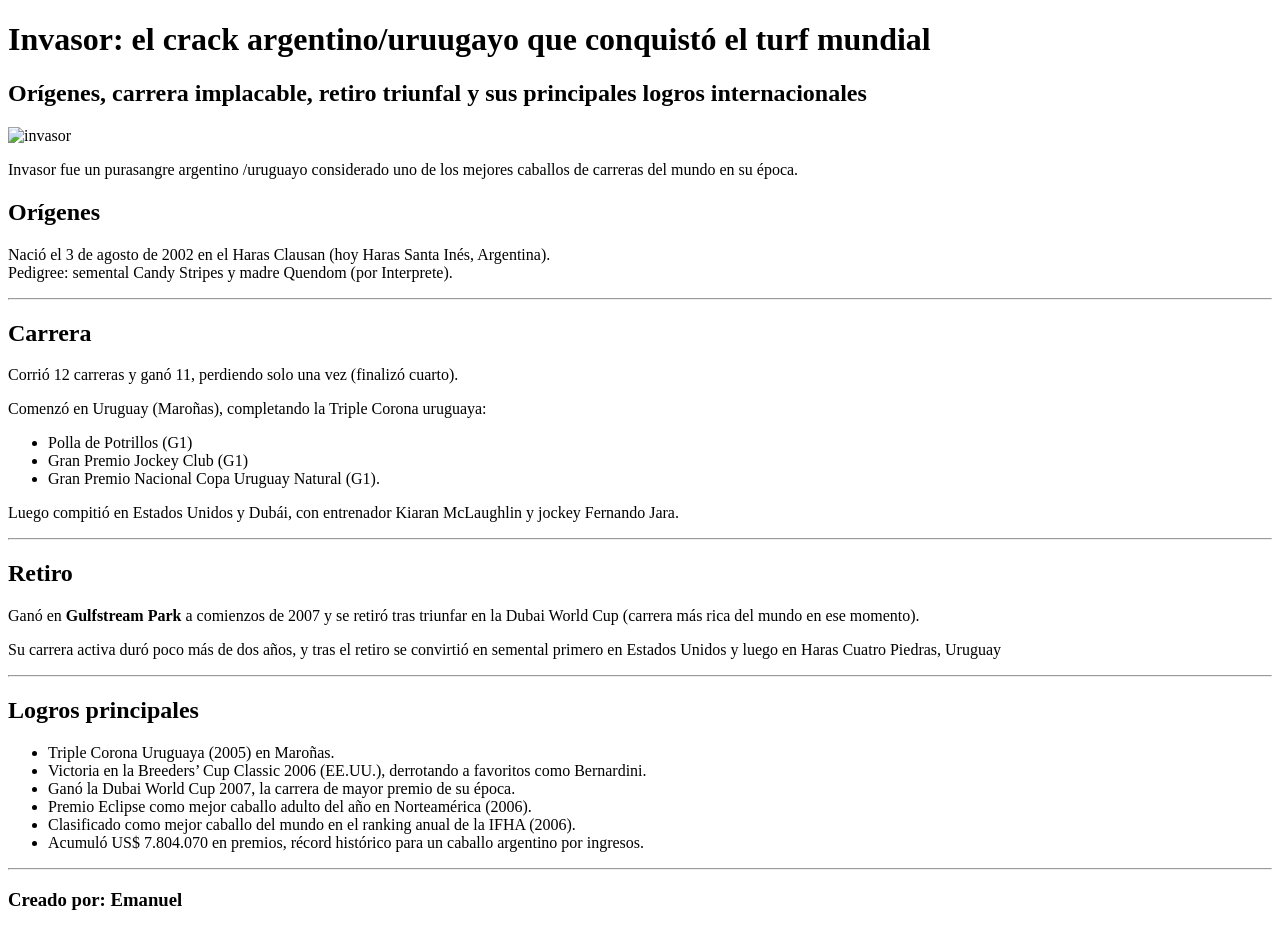
==== index.html @ 3a6fdaa8 "primera pagina" ====
<!DOCTYPE html>
<html lang="es">
<head>
    <meta charset="UTF-8">
    <meta name="viewport" content="width=device-width, initial-scale=1.0">
    <link rel="stylesheet" href="estilo.css">
    <title> 
        La leyenda rioplatense
    </title>
</head>
<body>
    <header>
        <title>
            Hola
        </title>
        <h1 class = "titulo"> 
            Invasor: el crack argentino/uruugayo que conquistó el turf mundial
        </h1>
        <h2 class = "subtitulo">
            Orígenes, carrera implacable, retiro triunfal y sus principales logros internacionales
        </h2>
        <img class = "imagen" src = "https://www.cuatropiedras.com/fotos_galeria_imagenes/cuatropiedras/74446__Invasor/Invasor_00001.jpg" alt = "invasor" >
        <p class = "parrafo"> 
            Invasor fue un purasangre argentino /uruguayo considerado uno de los mejores caballos de carreras del mundo en su época.
        </p>
    </header>
    <main>
        <section>
            <h2 class = "subtitulo">
                Orígenes
            </h2>
            <p class = "parrafo">
                Nació el 3 de agosto de 2002 en el Haras Clausan (hoy Haras Santa Inés, Argentina). <br>
                Pedigree: semental Candy Stripes y madre Quendom (por Interprete).
            </p>
        </section><hr>
        <section>
            <h2 class = "subtitulo">
                Carrera
            </h2>
            <p class = "parrafo">
                Corrió 12 carreras y ganó 11, perdiendo solo una vez (finalizó cuarto).   
            </p>
            <p class = "parrafo">
                Comenzó en Uruguay (Maroñas), completando la Triple Corona uruguaya:
            </p>
            <ul class = "lista">
                <li> 
                    Polla de Potrillos (G1)
                </li>
                <li>
                    Gran Premio Jockey Club (G1)
                </li>
                <li>
                    Gran Premio Nacional Copa Uruguay Natural (G1).
                </li>
            </ul>
            <p class = "parrafo">
                Luego compitió en Estados Unidos y Dubái, con entrenador Kiaran McLaughlin y jockey Fernando Jara.
            </p>
        </section><hr>
        <section>
            <h2 class = "subtitulo">
                Retiro
            </h2>
            <p class = "parrafo">
                Ganó en <strong>Gulfstream Park</strong> a comienzos de 2007 y se retiró tras triunfar en la Dubai World Cup (carrera más rica del mundo en ese momento).
            </p>
            <p class = "parrafo">
                Su carrera activa duró poco más de dos años, y tras el retiro se convirtió en semental primero en Estados Unidos y luego en Haras Cuatro Piedras, Uruguay
            </p>
        </section><hr>
        <section>
            <h2 class = "subtitulo">
                Logros principales
            </h2>
            <ul class = "lista">
                <li>
                    Triple Corona Uruguaya (2005) en Maroñas.
                </li>
                <li>
                    Victoria en la Breeders’ Cup Classic 2006 (EE.UU.), derrotando a favoritos como Bernardini.
                </li>
                <li>
                    Ganó la Dubai World Cup 2007, la carrera de mayor premio de su época.
                </li>
                <li>
                    Premio Eclipse como mejor caballo adulto del año en Norteamérica (2006).
                </li>
                <li>
                    Clasificado como mejor caballo del mundo en el ranking anual de la IFHA (2006).
                </li>
                <li>
                    Acumuló US$ 7.804.070 en premios, récord histórico para un caballo argentino por ingresos.
                </li>
            </ul>
        </section><hr>
    </main>
    <footer>
        <h3 class = "3titulo">
            Creado por: Emanuel
        </h3>
    </footer>
</body>
</html>
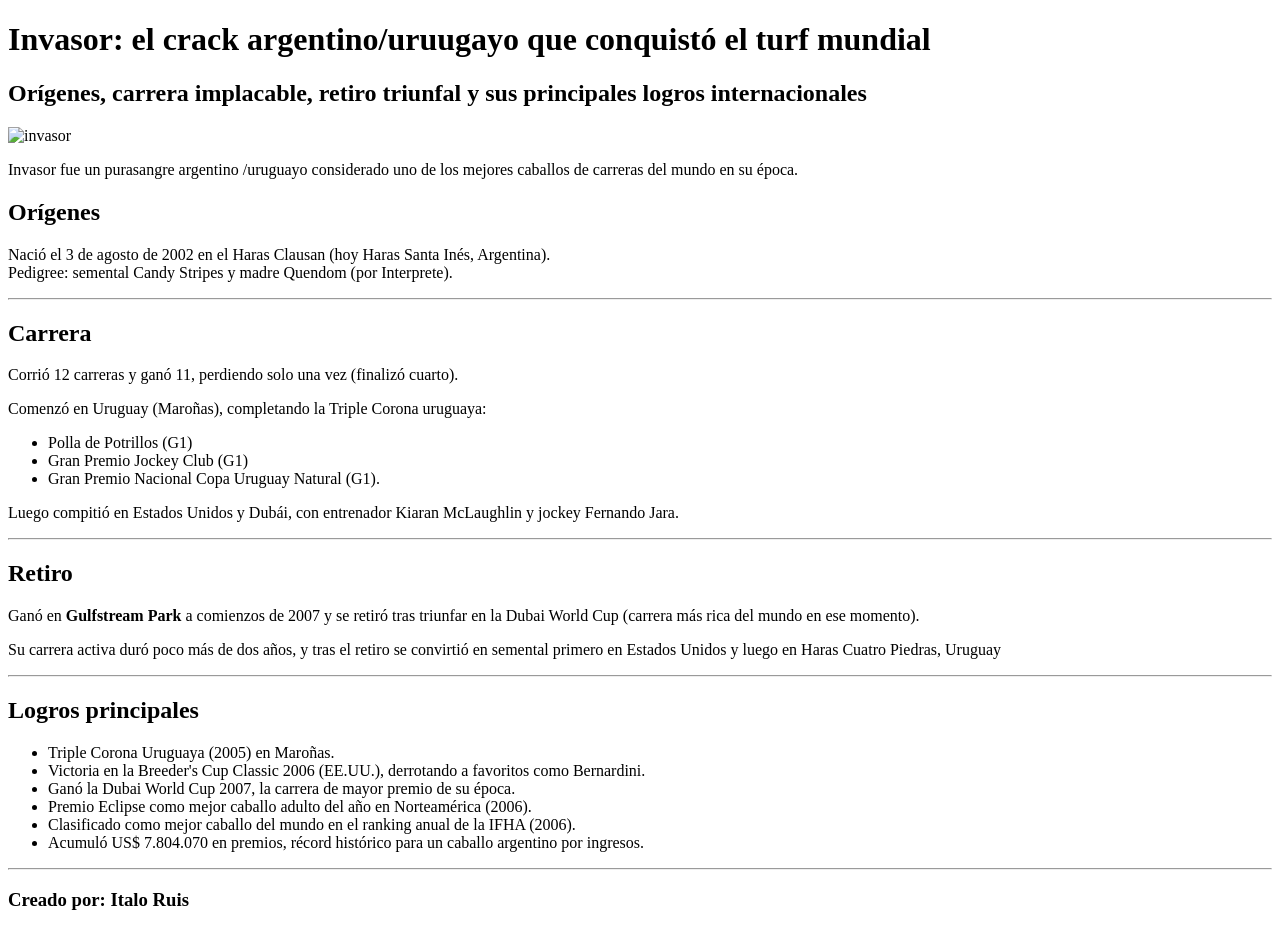
==== commit 75af4a6e: "primera pagina" ====
--- a/index.html
+++ b/index.html
@@ -3,48 +3,44 @@
 <head>
     <meta charset="UTF-8">
     <meta name="viewport" content="width=device-width, initial-scale=1.0">
-    <link rel="stylesheet" href="estilo.css">
     <title> 
         La leyenda rioplatense
     </title>
 </head>
 <body>
     <header>
-        <title>
-            Hola
-        </title>
-        <h1 class = "titulo"> 
+        <h1> 
             Invasor: el crack argentino/uruugayo que conquistó el turf mundial
         </h1>
-        <h2 class = "subtitulo">
+        <h2>
             Orígenes, carrera implacable, retiro triunfal y sus principales logros internacionales
         </h2>
-        <img class = "imagen" src = "https://www.cuatropiedras.com/fotos_galeria_imagenes/cuatropiedras/74446__Invasor/Invasor_00001.jpg" alt = "invasor" >
-        <p class = "parrafo"> 
+        <img src = "https://www.cuatropiedras.com/fotos_galeria_imagenes/cuatropiedras/74446__Invasor/Invasor_00001.jpg" alt = "invasor" >
+        <p> 
             Invasor fue un purasangre argentino /uruguayo considerado uno de los mejores caballos de carreras del mundo en su época.
         </p>
     </header>
     <main>
         <section>
-            <h2 class = "subtitulo">
+            <h2>
                 Orígenes
             </h2>
-            <p class = "parrafo">
+            <p>
                 Nació el 3 de agosto de 2002 en el Haras Clausan (hoy Haras Santa Inés, Argentina). <br>
                 Pedigree: semental Candy Stripes y madre Quendom (por Interprete).
             </p>
         </section><hr>
         <section>
-            <h2 class = "subtitulo">
+            <h2>
                 Carrera
             </h2>
-            <p class = "parrafo">
+            <p>
                 Corrió 12 carreras y ganó 11, perdiendo solo una vez (finalizó cuarto).   
             </p>
-            <p class = "parrafo">
+            <p>
                 Comenzó en Uruguay (Maroñas), completando la Triple Corona uruguaya:
             </p>
-            <ul class = "lista">
+            <ul>
                 <li> 
                     Polla de Potrillos (G1)
                 </li>
@@ -55,31 +51,31 @@
                     Gran Premio Nacional Copa Uruguay Natural (G1).
                 </li>
             </ul>
-            <p class = "parrafo">
+            <p>
                 Luego compitió en Estados Unidos y Dubái, con entrenador Kiaran McLaughlin y jockey Fernando Jara.
             </p>
         </section><hr>
         <section>
-            <h2 class = "subtitulo">
+            <h2>
                 Retiro
             </h2>
-            <p class = "parrafo">
+            <p>
                 Ganó en <strong>Gulfstream Park</strong> a comienzos de 2007 y se retiró tras triunfar en la Dubai World Cup (carrera más rica del mundo en ese momento).
             </p>
-            <p class = "parrafo">
+            <p>
                 Su carrera activa duró poco más de dos años, y tras el retiro se convirtió en semental primero en Estados Unidos y luego en Haras Cuatro Piedras, Uruguay
             </p>
         </section><hr>
         <section>
-            <h2 class = "subtitulo">
+            <h2>
                 Logros principales
             </h2>
-            <ul class = "lista">
+            <ul>
                 <li>
                     Triple Corona Uruguaya (2005) en Maroñas.
                 </li>
                 <li>
-                    Victoria en la Breeders’ Cup Classic 2006 (EE.UU.), derrotando a favoritos como Bernardini.
+                    Victoria en la Breeder's Cup Classic 2006 (EE.UU.), derrotando a favoritos como Bernardini.
                 </li>
                 <li>
                     Ganó la Dubai World Cup 2007, la carrera de mayor premio de su época.
@@ -97,8 +93,8 @@
         </section><hr>
     </main>
     <footer>
-        <h3 class = "3titulo">
-            Creado por: Emanuel
+        <h3>
+            Creado por: Italo Ruis
         </h3>
     </footer>
 </body>
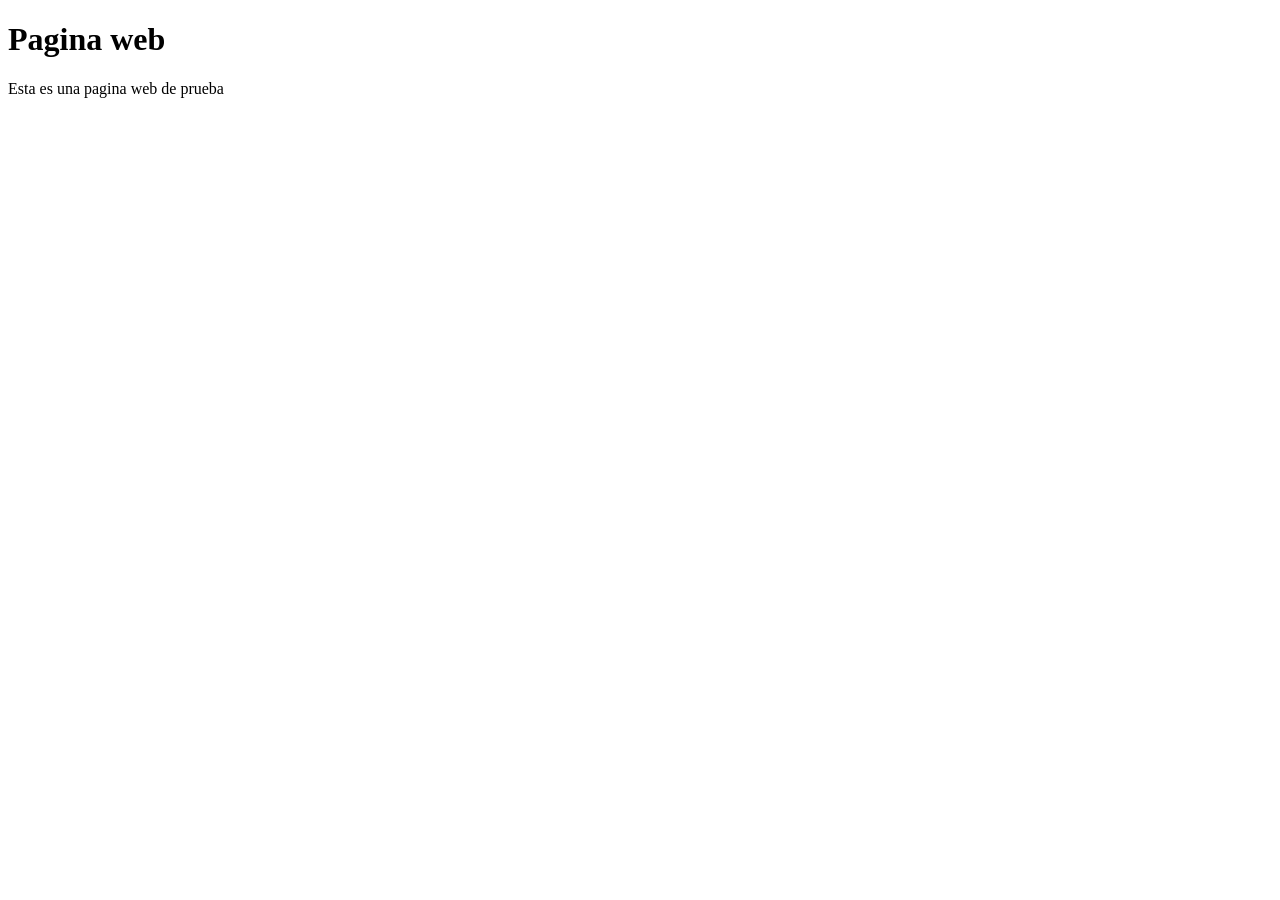
==== commit a0c308d7: "Primer commit" ====
--- a/index.html
+++ b/index.html
@@ -1,101 +1,20 @@
 <!DOCTYPE html>
-<html lang="es">
+<html lang="en">
 <head>
     <meta charset="UTF-8">
     <meta name="viewport" content="width=device-width, initial-scale=1.0">
-    <title> 
-        La leyenda rioplatense
-    </title>
+    <title>Document</title>
 </head>
 <body>
-    <header>
+    <div>
         <h1> 
-            Invasor: el crack argentino/uruugayo que conquistó el turf mundial
+            Pagina web
         </h1>
-        <h2>
-            Orígenes, carrera implacable, retiro triunfal y sus principales logros internacionales
-        </h2>
-        <img src = "https://www.cuatropiedras.com/fotos_galeria_imagenes/cuatropiedras/74446__Invasor/Invasor_00001.jpg" alt = "invasor" >
-        <p> 
-            Invasor fue un purasangre argentino /uruguayo considerado uno de los mejores caballos de carreras del mundo en su época.
+    </div>
+    <div>
+        <p>
+            Esta es una pagina web de prueba
         </p>
-    </header>
-    <main>
-        <section>
-            <h2>
-                Orígenes
-            </h2>
-            <p>
-                Nació el 3 de agosto de 2002 en el Haras Clausan (hoy Haras Santa Inés, Argentina). <br>
-                Pedigree: semental Candy Stripes y madre Quendom (por Interprete).
-            </p>
-        </section><hr>
-        <section>
-            <h2>
-                Carrera
-            </h2>
-            <p>
-                Corrió 12 carreras y ganó 11, perdiendo solo una vez (finalizó cuarto).   
-            </p>
-            <p>
-                Comenzó en Uruguay (Maroñas), completando la Triple Corona uruguaya:
-            </p>
-            <ul>
-                <li> 
-                    Polla de Potrillos (G1)
-                </li>
-                <li>
-                    Gran Premio Jockey Club (G1)
-                </li>
-                <li>
-                    Gran Premio Nacional Copa Uruguay Natural (G1).
-                </li>
-            </ul>
-            <p>
-                Luego compitió en Estados Unidos y Dubái, con entrenador Kiaran McLaughlin y jockey Fernando Jara.
-            </p>
-        </section><hr>
-        <section>
-            <h2>
-                Retiro
-            </h2>
-            <p>
-                Ganó en <strong>Gulfstream Park</strong> a comienzos de 2007 y se retiró tras triunfar en la Dubai World Cup (carrera más rica del mundo en ese momento).
-            </p>
-            <p>
-                Su carrera activa duró poco más de dos años, y tras el retiro se convirtió en semental primero en Estados Unidos y luego en Haras Cuatro Piedras, Uruguay
-            </p>
-        </section><hr>
-        <section>
-            <h2>
-                Logros principales
-            </h2>
-            <ul>
-                <li>
-                    Triple Corona Uruguaya (2005) en Maroñas.
-                </li>
-                <li>
-                    Victoria en la Breeder's Cup Classic 2006 (EE.UU.), derrotando a favoritos como Bernardini.
-                </li>
-                <li>
-                    Ganó la Dubai World Cup 2007, la carrera de mayor premio de su época.
-                </li>
-                <li>
-                    Premio Eclipse como mejor caballo adulto del año en Norteamérica (2006).
-                </li>
-                <li>
-                    Clasificado como mejor caballo del mundo en el ranking anual de la IFHA (2006).
-                </li>
-                <li>
-                    Acumuló US$ 7.804.070 en premios, récord histórico para un caballo argentino por ingresos.
-                </li>
-            </ul>
-        </section><hr>
-    </main>
-    <footer>
-        <h3>
-            Creado por: Italo Ruis
-        </h3>
-    </footer>
+    </div>
 </body>
 </html>
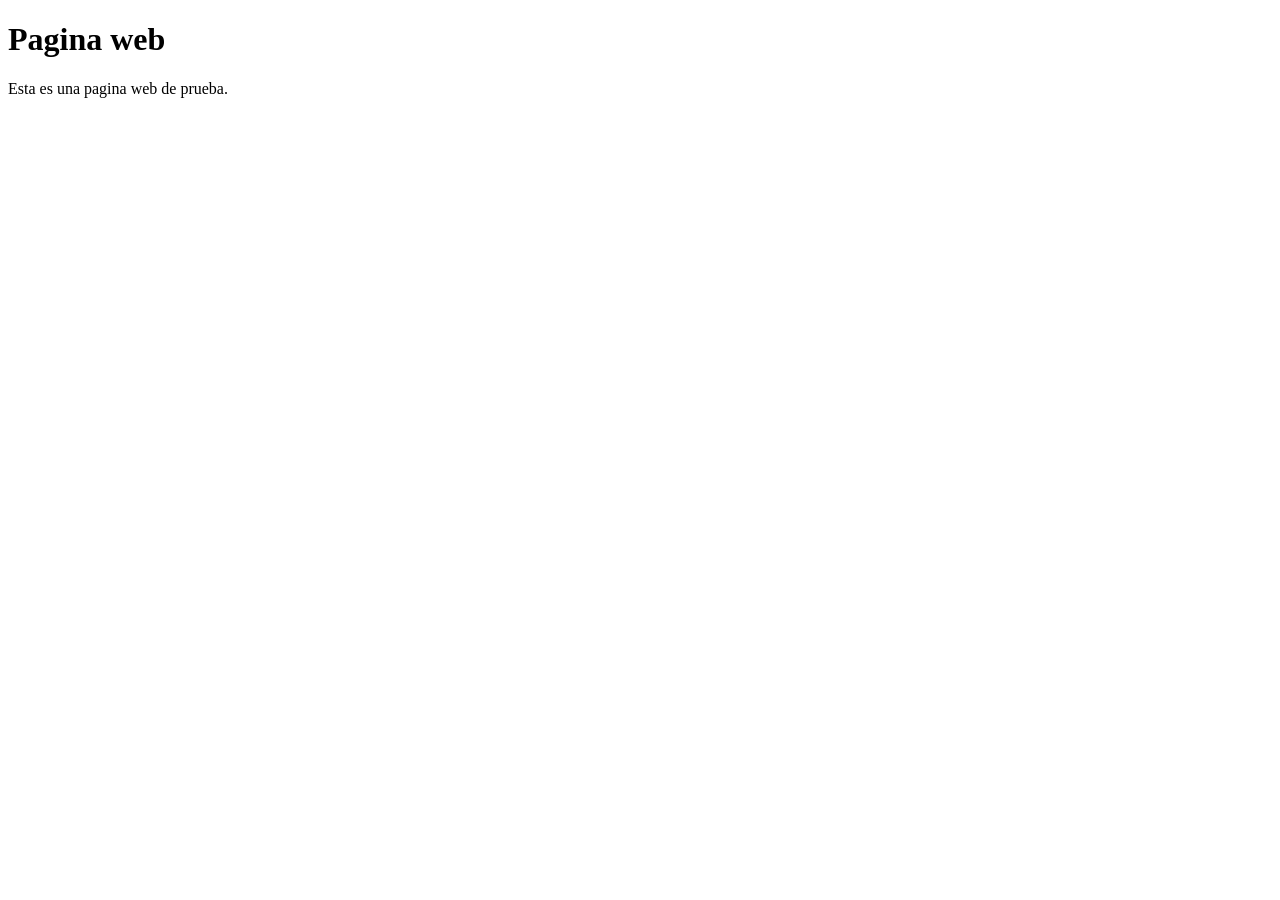
==== commit 311c5fb8: "cambios" ====
--- a/index.html
+++ b/index.html
@@ -13,7 +13,7 @@
     </div>
     <div>
         <p>
-            Esta es una pagina web de prueba
+            Esta es una pagina web de prueba.
         </p>
     </div>
 </body>
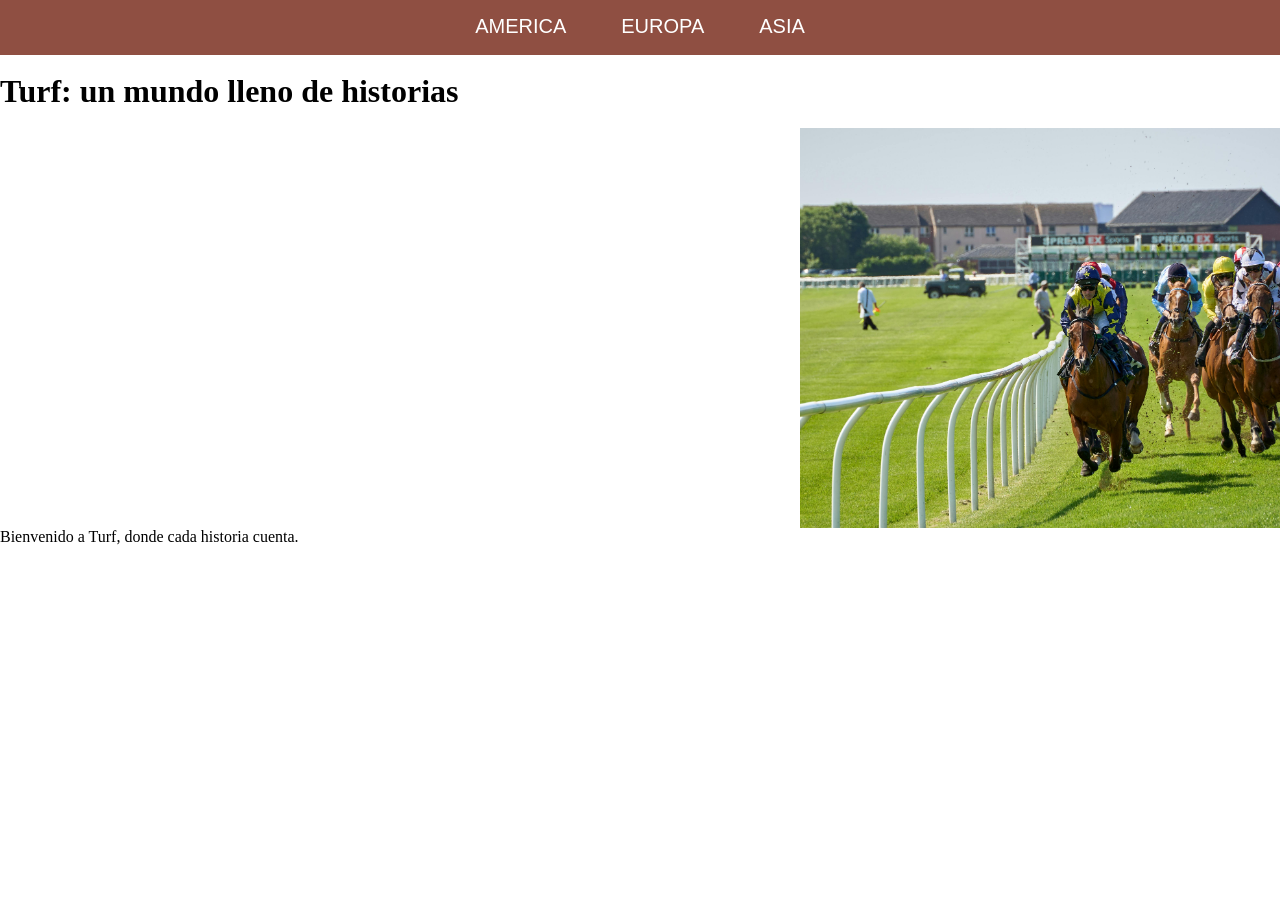
==== commit b0b7e75f: "cambios" ====
--- a/index.html
+++ b/index.html
@@ -1,20 +1,29 @@
 <!DOCTYPE html>
-<html lang="en">
+<html lang="es">
 <head>
     <meta charset="UTF-8">
     <meta name="viewport" content="width=device-width, initial-scale=1.0">
-    <title>Document</title>
+    <link rel="stylesheet" href="css/style.css">
+    <title> 
+        Turf Mundial
+    </title>
 </head>
 <body>
-    <div>
-        <h1> 
-            Pagina web
-        </h1>
-    </div>
-    <div>
-        <p>
-            Esta es una pagina web de prueba.
-        </p>
-    </div>
+    <header>
+        <div>
+            <nav class="menu">
+                <ul>
+                    <li><a href="tam.html"> AMERICA </a></li>
+                    <li><a href="teu.html"> EUROPA </a></li>
+                    <li><a href="tas.html"> ASIA </a></li>
+                </ul>
+            </nav>
+        </div><br>
+        <div>
+            <h1 class="titulo"> Turf: un mundo lleno de historias </h1><br>
+            <img class="img" src="img/carr-cab.jpg" alt="img-cab">
+            <p class="parrafo">Bienvenido a Turf, donde cada historia cuenta.</p>
+        </div>
+    </header>
 </body>
 </html>
--- a/css/style.css
+++ b/css/style.css
@@ -0,0 +1,34 @@
+.menu ul {
+    display: flex;
+    justify-content: center;
+    background-color: #8F4F42;
+    list-style: none;
+    gap: 55px;
+    width: 100%;
+    height: 40px;
+    padding-top: 15px;
+}
+
+.menu ul li a {
+    text-decoration: none;
+    color: white;
+    font-size: 20px;
+    font-family:Verdana, Geneva, Tahoma, sans-serif;
+}
+
+.menu a:hover {
+    background: #784437;
+    color: black;
+}
+
+.img {
+    width:auto;
+    height: 400px;
+    display: block;
+    margin-left: 800px;
+}
+
+* {
+  margin: 0;
+  padding: 0;
+}
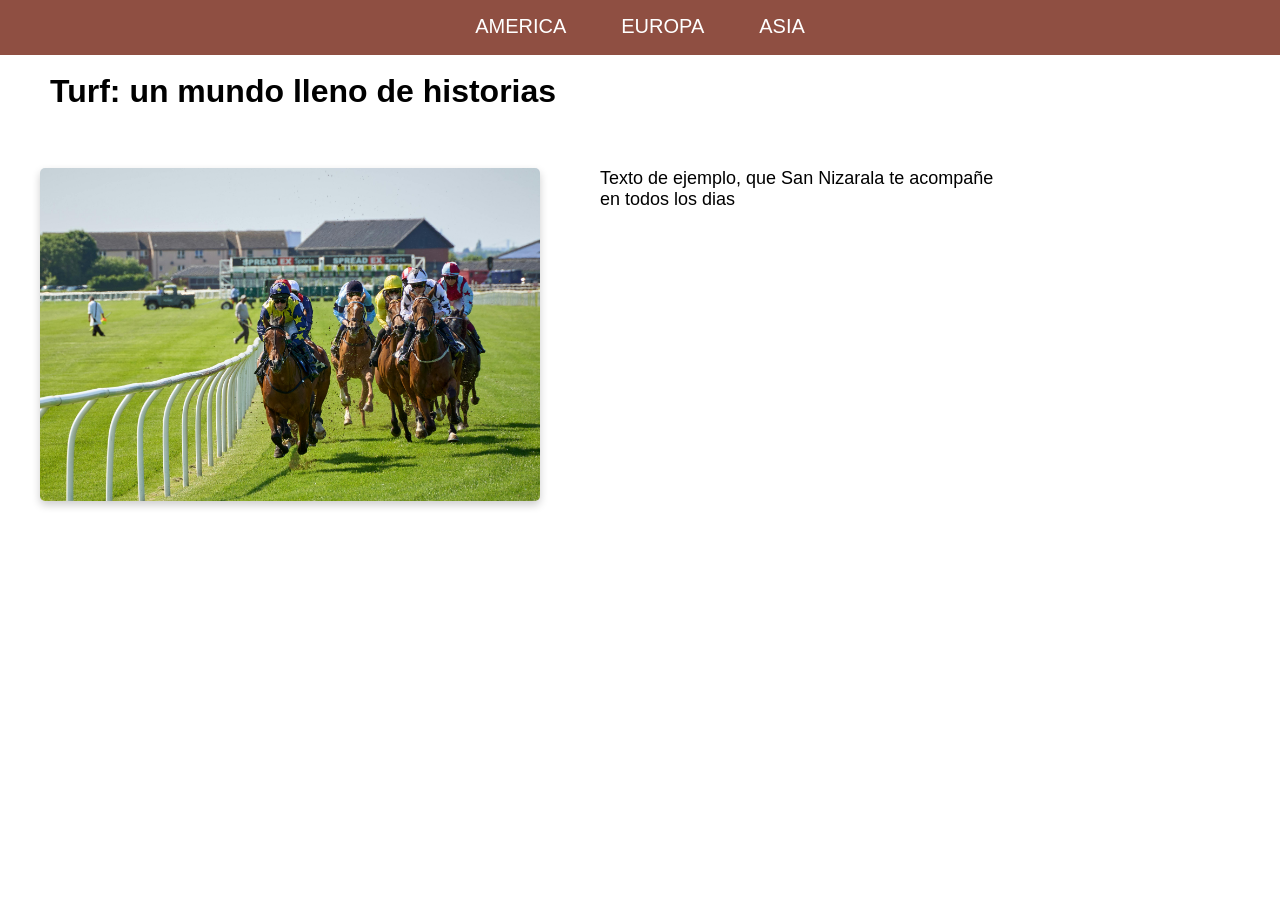
==== commit 910a6038: "cambios" ====
--- a/index.html
+++ b/index.html
@@ -21,8 +21,12 @@
         </div><br>
         <div>
             <h1 class="titulo"> Turf: un mundo lleno de historias </h1><br>
-            <img class="img" src="img/carr-cab.jpg" alt="img-cab">
-            <p class="parrafo">Bienvenido a Turf, donde cada historia cuenta.</p>
+            <div class="b-cont">
+                <img class="img" src="img/carr-cab.jpg" alt="img-cab"><br>
+            <div>
+            <div class="tex">
+                <p> Texto de ejemplo, que San Nizarala te acompañe en todos los dias </p>
+            </div>
         </div>
     </header>
 </body>
--- a/css/style.css
+++ b/css/style.css
@@ -21,14 +21,31 @@
     color: black;
 }
 
-.img {
-    width:auto;
-    height: 400px;
-    display: block;
-    margin-left: 800px;
-}
-
 * {
   margin: 0;
   padding: 0;
+}
+
+.titulo {
+    font-family:'Segoe UI', Tahoma, Geneva, Verdana, sans-serif;
+    margin-left: 50px;
+}
+
+.b-cont {
+    display: flex;
+    align-items: flex-start;
+    gap: 30px;
+    margin: 40px;
+}
+
+.b-cont img {
+    width: 500px;
+    border-radius: 5px;
+    box-shadow: 0 4px 8px rgba(0, 0, 0, 0.2);
+}
+
+.tex {
+    font-size: 18px;
+    font-family:'Segoe UI', Tahoma, Geneva, Verdana, sans-serif;
+    max-width: 400px;
 }
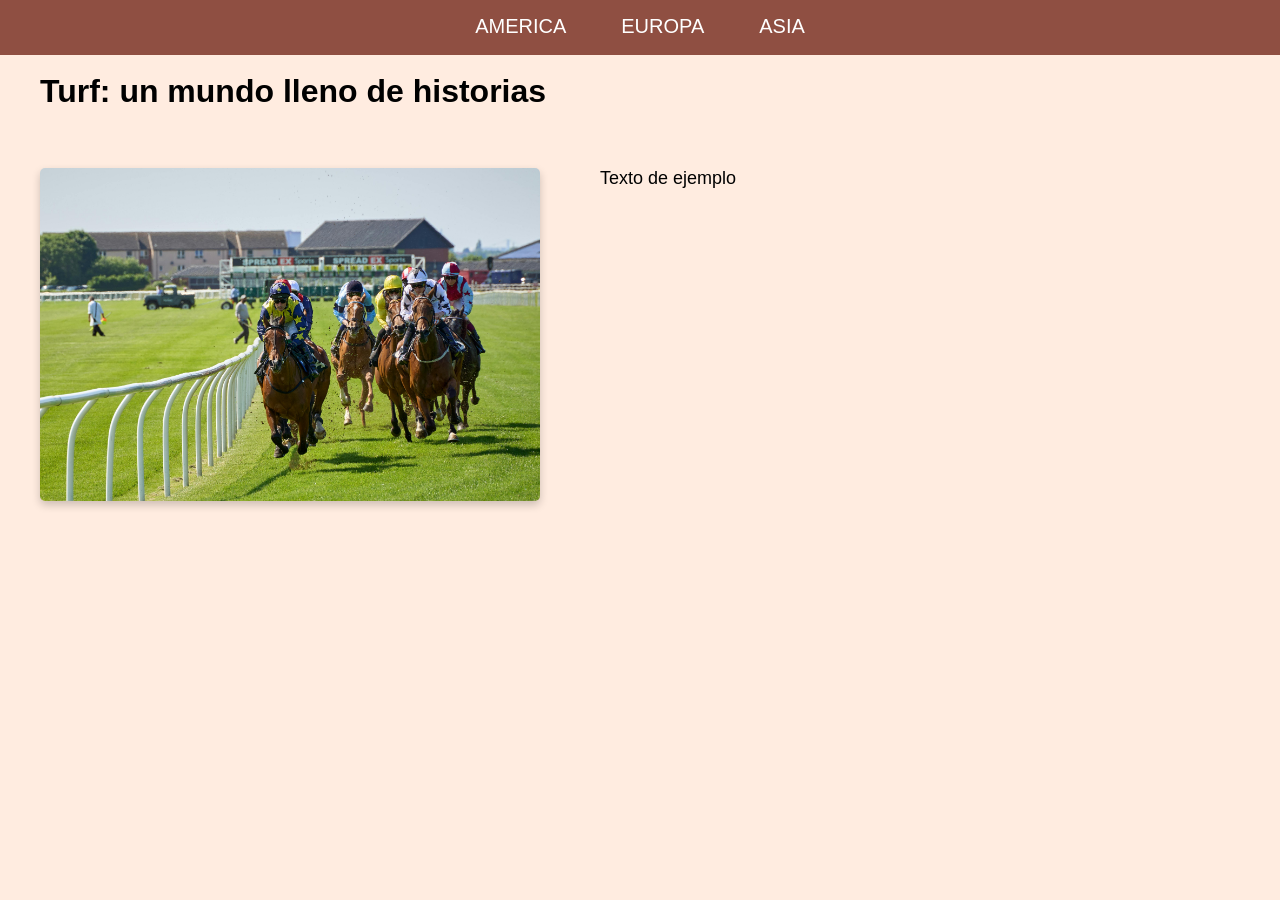
==== commit 93202862: "cambios" ====
--- a/index.html
+++ b/index.html
@@ -25,7 +25,7 @@
                 <img class="img" src="img/carr-cab.jpg" alt="img-cab"><br>
             <div>
             <div class="tex">
-                <p> Texto de ejemplo, que San Nizarala te acompañe en todos los dias </p>
+                <p> Texto de ejemplo </p>
             </div>
         </div>
     </header>
--- a/css/style.css
+++ b/css/style.css
@@ -1,3 +1,7 @@
+body {
+    background-color: #FFECE0;
+}
+
 .menu ul {
     display: flex;
     justify-content: center;
@@ -28,7 +32,7 @@
 
 .titulo {
     font-family:'Segoe UI', Tahoma, Geneva, Verdana, sans-serif;
-    margin-left: 50px;
+    margin-left: 40px;
 }
 
 .b-cont {
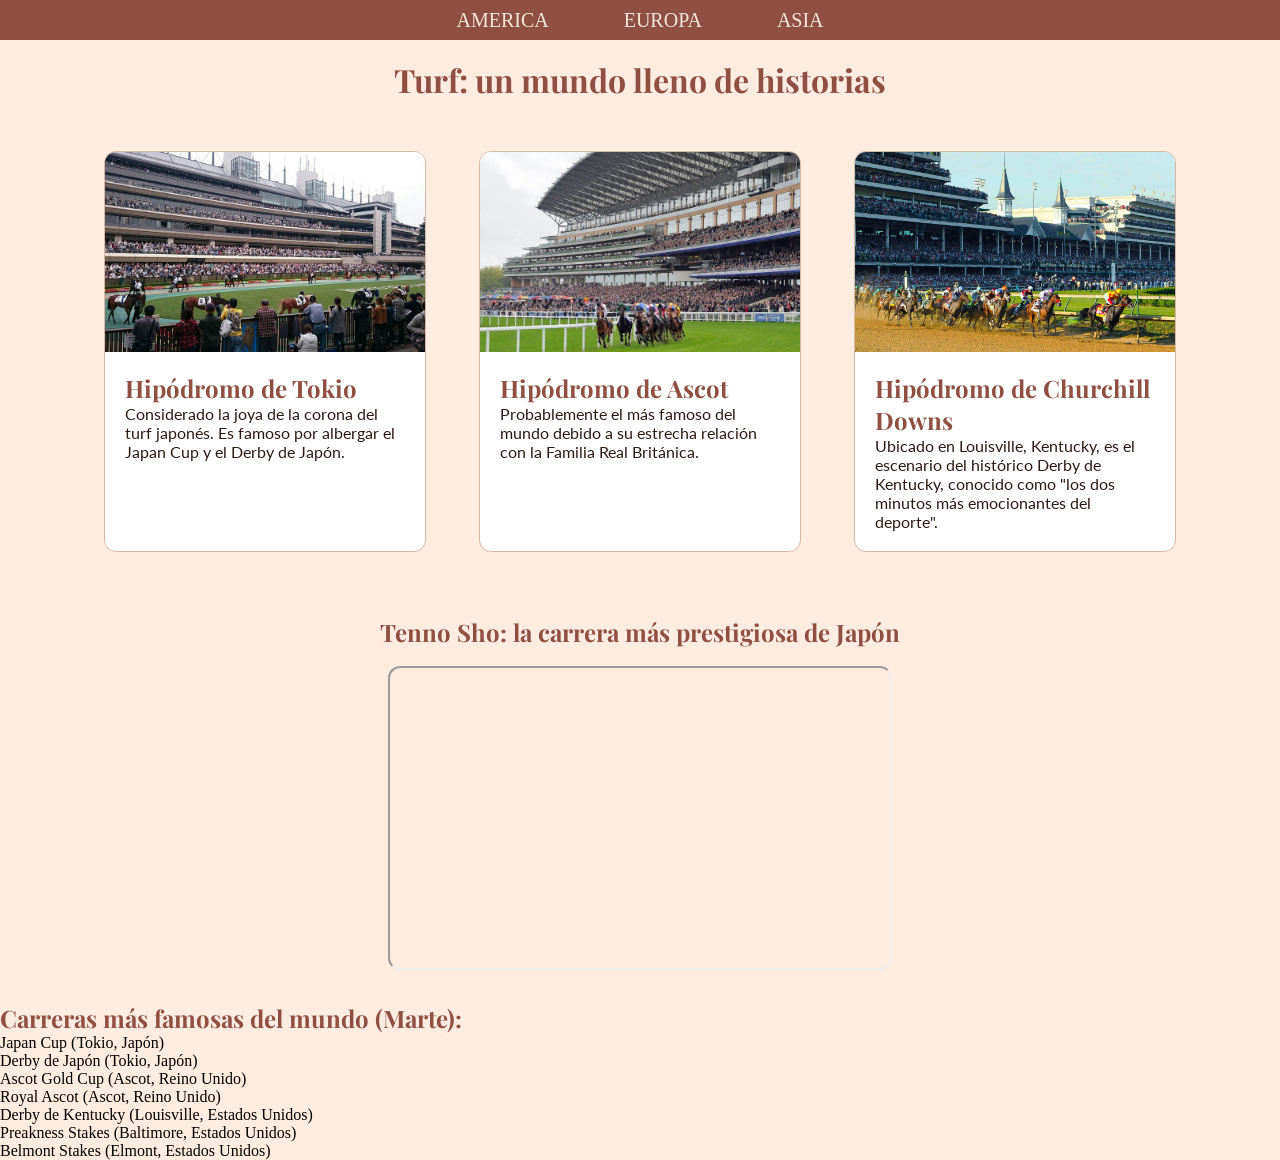
==== commit 557b903e: "titulo y alineación de video" ====
--- a/index.html
+++ b/index.html
@@ -4,6 +4,7 @@
     <meta charset="UTF-8">
     <meta name="viewport" content="width=device-width, initial-scale=1.0">
     <link rel="stylesheet" href="css/style.css">
+    <link href="https://fonts.googleapis.com/css2?family=Playfair+Display:wght@400;700&family=Lato:wght@300;400;700&display=swap" rel="stylesheet">
     <title> 
         Turf Mundial
     </title>
@@ -21,13 +22,52 @@
         </div><br>
         <div>
             <h1 class="titulo"> Turf: un mundo lleno de historias </h1><br>
-            <div class="b-cont">
-                <img class="img" src="img/carr-cab.jpg" alt="img-cab"><br>
-            <div>
-            <div class="tex">
-                <p> Texto de ejemplo </p>
+        </div>
+    </header>
+    <main>
+        <div class="card-grid">
+            <div class="card">
+                <img src="img/tokyo.jpg" alt="carrera">
+                <div class="card-body">
+                    <h2> Hipódromo de Tokio </h2>
+                    <p> Considerado la joya de la corona del turf japonés. Es famoso por albergar el Japan Cup y el Derby de Japón.</p>
+                </div>
+            </div>
+            <div class="card">
+                <img src="img/ascot.jpg" alt="carrera">
+                <div class="card-body">
+                    <h2> Hipódromo de Ascot</h2>
+                    <p> Probablemente el más famoso del mundo debido a su estrecha relación con la Familia Real Británica.</p>
+                </div>
+            </div>
+            <div class="card">
+                <img src="img/churr.jpg" alt="carrera">
+                <div class="card-body">
+                    <h2> Hipódromo de Churchill Downs</h2>
+                    <p> Ubicado en Louisville, Kentucky, es el escenario del histórico Derby de Kentucky, conocido como "los dos minutos más emocionantes del deporte".</p>
+                </div>
             </div>
         </div>
-    </header>
+        <div class="video-container">
+            <h2>
+                Tenno Sho: la carrera más prestigiosa de Japón
+            </h2><br>
+            <iframe class="video" src="https://www.youtube.com/embed/uc8qD80llA0?autoplay=1&loop=1&playlist=uc8qD80llA0&mute=1" alt="Tenno Sho" allowfullscreen controls allow="autoplay"></iframe>
+        </div>
+        <div class="lista">
+            <h2>
+                Carreras más famosas del mundo (Marte):
+            </h2>
+            <ul>
+                <li> Japan Cup (Tokio, Japón) </li>
+                <li> Derby de Japón (Tokio, Japón) </li>
+                <li> Ascot Gold Cup (Ascot, Reino Unido) </li>
+                <li> Royal Ascot (Ascot, Reino Unido) </li>
+                <li> Derby de Kentucky (Louisville, Estados Unidos) </li>
+                <li> Preakness Stakes (Baltimore, Estados Unidos) </li>
+                <li> Belmont Stakes (Elmont, Estados Unidos) </li>
+            </ul>
+        </div>
+    </main>
 </body>
 </html>
--- a/css/style.css
+++ b/css/style.css
@@ -5,34 +5,40 @@
 .menu ul {
     display: flex;
     justify-content: center;
+    align-items: stretch;
     background-color: #8F4F42;
     list-style: none;
     gap: 55px;
     width: 100%;
     height: 40px;
-    padding-top: 15px;
+    padding: 0;
+    margin: 0;
 }
 
+.menu ul li {
+    display: flex;
+    align-items: stretch;
+}
+
+@import url('https://fonts.googleapis.com/css2?family=Cinzel:wght@400;600&display=swap');
 .menu ul li a {
     text-decoration: none;
-    color: white;
+    font-family: 'Cinzel', serif;
+    color: #F5E6D3;
     font-size: 20px;
-    font-family:Verdana, Geneva, Tahoma, sans-serif;
+    display: flex;
+    align-items: center;
+    padding: 0 10px;
 }
 
 .menu a:hover {
     background: #784437;
-    color: black;
+    color: #FFFFFF;
 }
 
 * {
   margin: 0;
   padding: 0;
-}
-
-.titulo {
-    font-family:'Segoe UI', Tahoma, Geneva, Verdana, sans-serif;
-    margin-left: 40px;
 }
 
 .b-cont {
@@ -48,8 +54,64 @@
     box-shadow: 0 4px 8px rgba(0, 0, 0, 0.2);
 }
 
-.tex {
-    font-size: 18px;
-    font-family:'Segoe UI', Tahoma, Geneva, Verdana, sans-serif;
-    max-width: 400px;
-}+p {
+    font-family: 'Lato', sans-serif;
+    color: #2C1A14;
+}
+
+h1, h2, h3 {
+    font-family: 'Playfair Display', serif;
+    color: #8F4F42;
+}
+
+.card {
+    background: #FFFFFF;
+    border-radius: 12px;
+    overflow: hidden;
+    border: 0.5px solid #d4b8a8;
+    max-width: 320px;
+    transition: transform 0.2s, box-shadow 0.2s;
+    margin: 0 auto;
+}
+
+.card:hover {
+    transform: translateY(-4px);
+    box-shadow: 0 8px 24px #8F4F4222;
+}
+
+.card img {
+    width: 100%;
+    height: 200px;
+    object-fit: cover;
+    display: block;
+}
+
+.card-body { padding: 1.25rem; }
+
+.card-grid {
+  display: grid;
+  grid-template-columns: repeat(3, 1fr); /* forzá 3 columnas fijas */
+  gap: 1.5rem;
+  padding: 2rem;
+  max-width: 1100px;  /* limitá el ancho total */
+  margin: 0 auto;     /* centrá el contenedor */
+}
+
+.titulo {
+    text-align: center;
+}
+
+
+.video-container {
+    text-align: center;
+    margin: 2rem 0;
+}
+
+.video {
+    display: block;
+    margin: 0 auto;
+    height: 300px;
+    width: 500px;
+    border-radius: 12px;
+}
+
